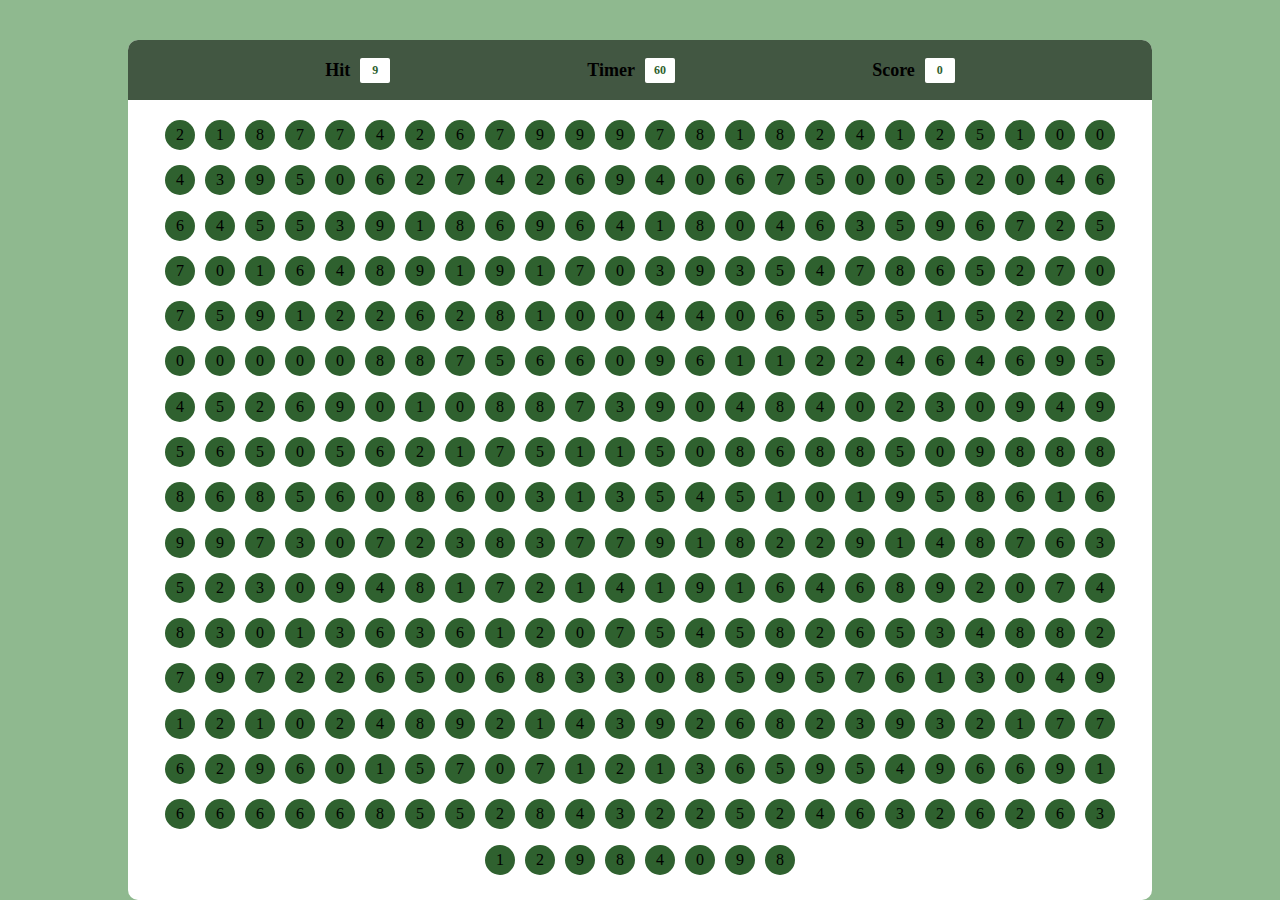
==== BubbleGame/index.html @ 30a2c93e "update restart bubble game" ====
<!DOCTYPE html>
<html lang="en">

<head>
    <meta charset="UTF-8">
    <meta name="viewport" content="width=device-width, initial-scale=1.0">
    <title>Bubble Game</title>
    <link rel="stylesheet" href="style.css">
</head>

<body>
    <div id="main">
        <div id="panel1">
            <div id="ptop">
                <div class="elem">
                    <h2>Hit</h2>
                    <div id="hitval" class="box">5</div>
                </div>
                <div class="elem">
                    <h2>Timer</h2>
                    <div id="timerval" class="box">60</div>
                </div>
                <div class="elem">
                    <h2>Score</h2>
                    <div id="scoreval" class="box">0</div>
                </div>

            </div>
            <div id="pbotom">
               
            </div>
         

        </div>
        <div class="result-container">
            <div class="result-page">
                <div id="restart">restart</div>
            </div>
        </div>
    </div>
    <script src="script.js"></script>
</body>

</html>
---- BubbleGame/style.css ----
* {
    margin: 0;
    padding: 0;
    font-family: 'Gilroy';
    box-sizing: border-box;
}

html,
body {
    width: 100%;
    height: 100%;
}

#main {
    width: 100%;
    height: 100%;
    background-color: rgb(143, 185, 143);
    display: flex;
    align-items: center;
    justify-content: center;
    padding-top: 40px;
}

#panel1 {
    width: 80%;
    height: 100%;
    border-radius: 10px;
    background-color: #fff;
    overflow: hidden;
}

#ptop {
    display: flex;
    align-items: center;
    justify-content: space-evenly;

    background-color: rgb(66, 87, 66);
    width: 100%;
    height: 60px;
}

.elem {
    display: flex;
    align-items: center;
    justify-content: center;
    gap: 10px;
    font-size: 12px;
}

.box {
    background-color: #fff;
    width: 30px;
    height: 25px;
    border-radius: 2px;
    color: #333;
    display: flex;
    align-items: center;
    justify-content: center;
    font-weight: 700;
    color: rgb(47, 97, 47);
}

#pbotom {
    width: 100%;
    height: calc(100% - 60px);
    padding: 20px;
    display: flex;
    flex-wrap: wrap;
    gap: 10px;
    color: black;
    justify-content: center;

}

.bubble {
    width: 30px;
    height: 30px;
    background-color: rgb(47, 97, 47);
    border-radius: 50%;
    display: flex;
    align-items: center;
    justify-content: center;
}

.bubble:hover {
    cursor: pointer;
    background-color: rgb(30, 58, 30);
}

.result-container{
    display: none;

    position: absolute;
    z-index: 99;
}

.result-page {
    display: flex;
    justify-content: center;
    align-items: center;
    gap: 20px;
}
.result-page #restart{
    padding: 6px 8px;
    font-size: 18px;
    font-weight: 500;
    color: #fff;
    background-color: rgb(30, 58, 30);
    border: none;
    border-radius: 5px;
}

@media (max-width : 600px) {
    #panel1 {
        width: 100%;
        height: 100%;
    }
}
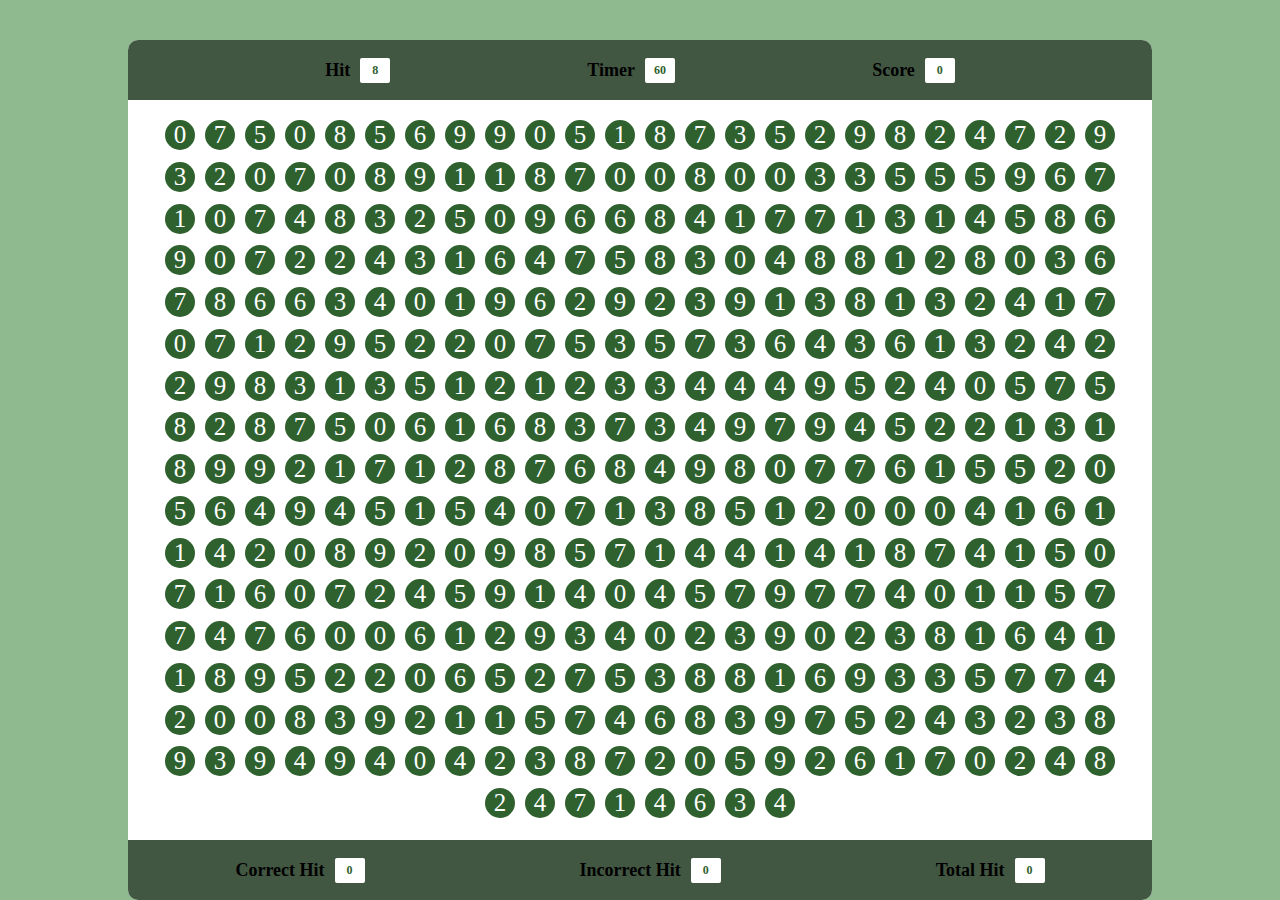
==== commit 6ae64fd9: "Update total Hit val" ====
--- a/BubbleGame/index.html
+++ b/BubbleGame/index.html
@@ -26,10 +26,24 @@
                 </div>
 
             </div>
-            <div id="pbotom">
-               
+            <div id="bubble-page">
+
             </div>
-         
+            <div class="pbotom">
+                <div class="hit">
+                    <h2>Correct Hit</h2>
+                    <div id="correct-hit" class="box">0</div>
+                </div>
+                <div class="hit">
+                    <h2>Incorrect Hit</h2>
+                    <div id="incorrect-hit" class="box">0</div>
+                </div>
+                <div class="hit">
+                    <h2>Total Hit</h2>
+                    <div id="total-hit" class="box">0</div>
+                </div>
+
+            </div>
 
         </div>
         <div class="result-container">
--- a/BubbleGame/style.css
+++ b/BubbleGame/style.css
@@ -33,7 +33,6 @@
     display: flex;
     align-items: center;
     justify-content: space-evenly;
-
     background-color: rgb(66, 87, 66);
     width: 100%;
     height: 60px;
@@ -60,16 +59,15 @@
     color: rgb(47, 97, 47);
 }
 
-#pbotom {
+#bubble-page {
     width: 100%;
-    height: calc(100% - 60px);
+    height:calc(100% - 120px);
     padding: 20px;
     display: flex;
     flex-wrap: wrap;
     gap: 10px;
-    color: black;
     justify-content: center;
-
+    overflow: hidden;
 }
 
 .bubble {
@@ -80,11 +78,32 @@
     display: flex;
     align-items: center;
     justify-content: center;
+    color: #fff;
+    font-weight: 500;
+    font-size: 25px;
 }
 
 .bubble:hover {
     cursor: pointer;
     background-color: rgb(30, 58, 30);
+}
+
+.pbotom{
+    height: 60px;
+    width: 100%;
+    background-color: rgb(66, 87, 66);
+    display: flex;
+    justify-content: space-around;
+    align-items: center;
+  
+}
+
+.hit{
+    display: flex;
+    align-items: center;
+    justify-content: center;
+    gap: 10px;
+    font-size: 12px;
 }
 
 .result-container{
@@ -108,6 +127,7 @@
     background-color: rgb(30, 58, 30);
     border: none;
     border-radius: 5px;
+    cursor: pointer;
 }
 
 @media (max-width : 600px) {
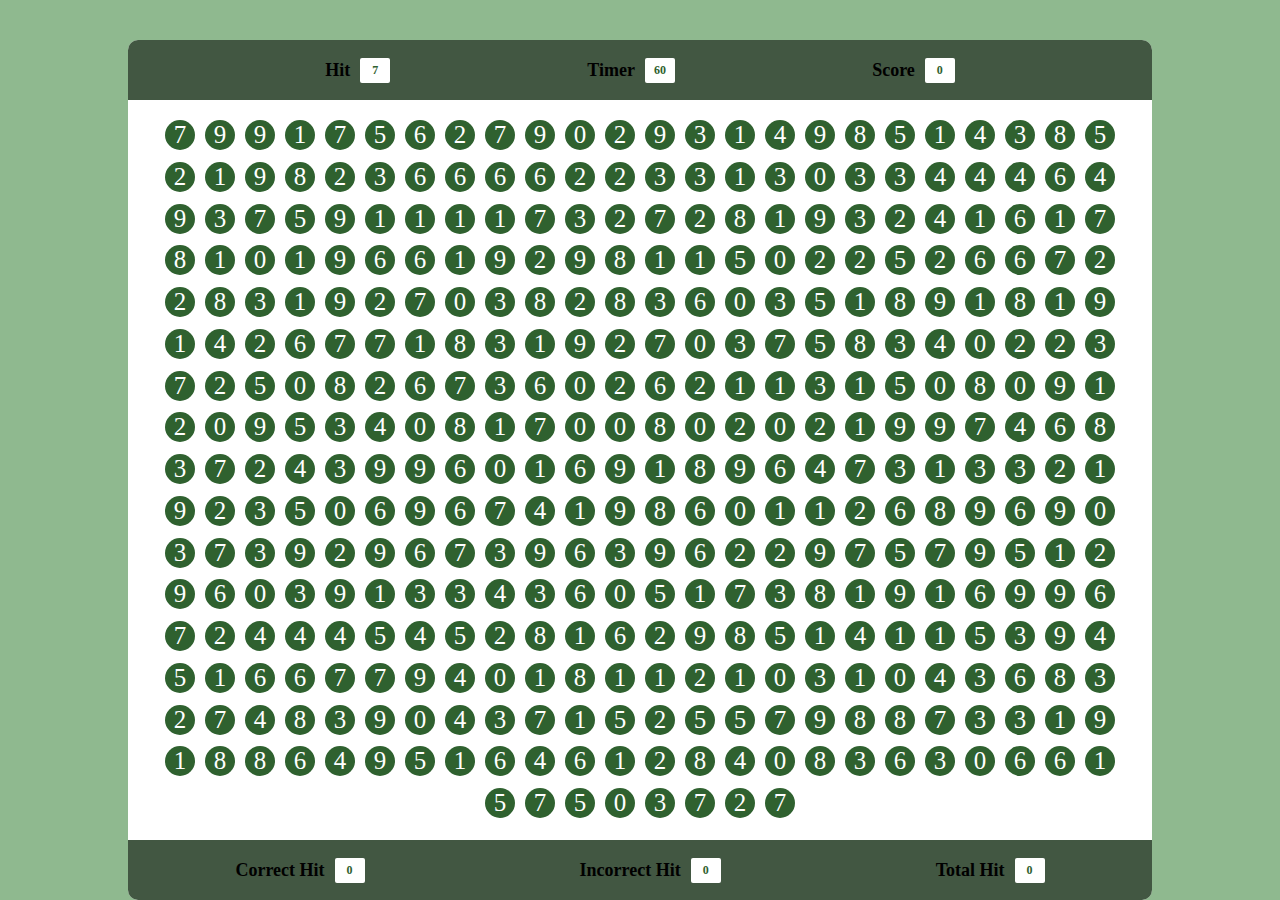
==== commit ee8116b1: "Update score and responsive pbotom" ====
--- a/BubbleGame/index.html
+++ b/BubbleGame/index.html
@@ -10,6 +10,7 @@
 
 <body>
     <div id="main">
+     
         <div id="panel1">
             <div id="ptop">
                 <div class="elem">
--- a/BubbleGame/style.css
+++ b/BubbleGame/style.css
@@ -108,7 +108,6 @@
 
 .result-container{
     display: none;
-
     position: absolute;
     z-index: 99;
 }
@@ -135,4 +134,13 @@
         width: 100%;
         height: 100%;
     }
+    .hit{
+        font-size: 2.8vw;
+    }
+    .box{
+        margin-left: -5px;
+    }
+    #main{
+        width: unset;
+    }
 }